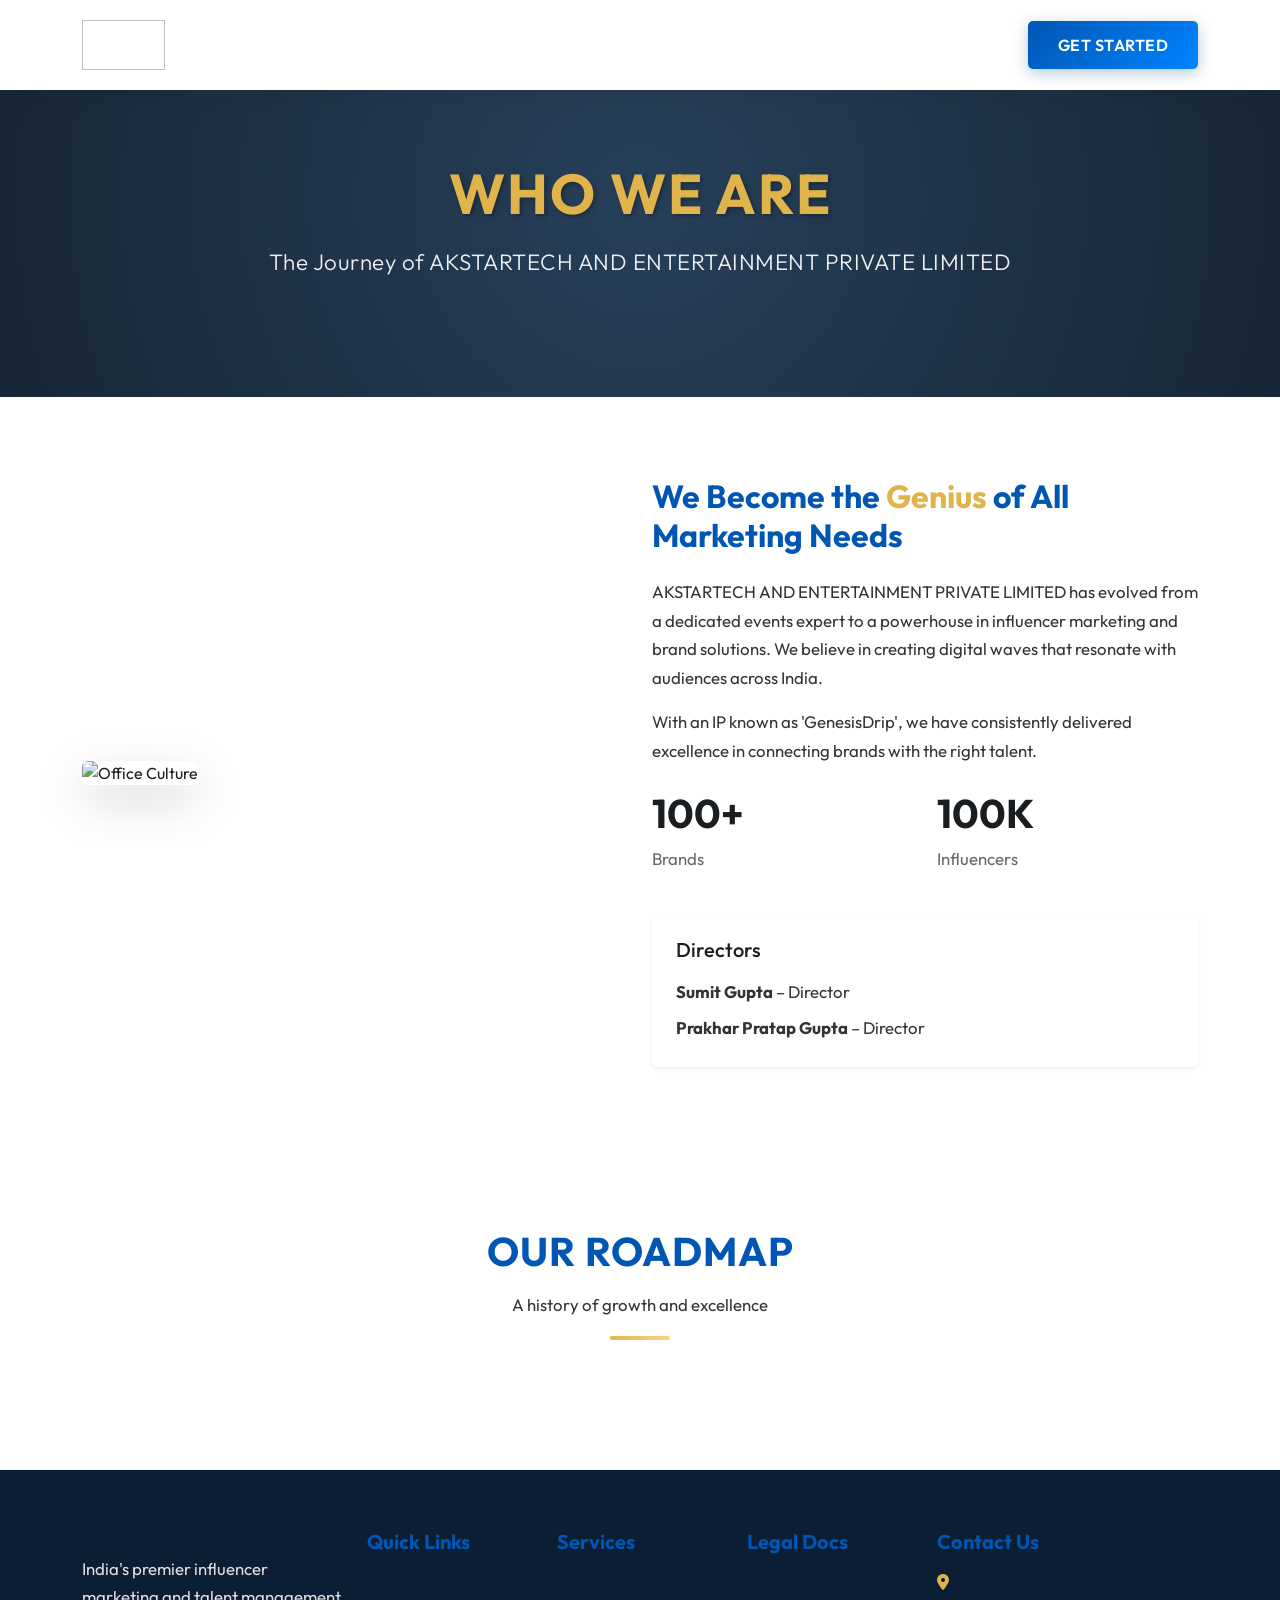
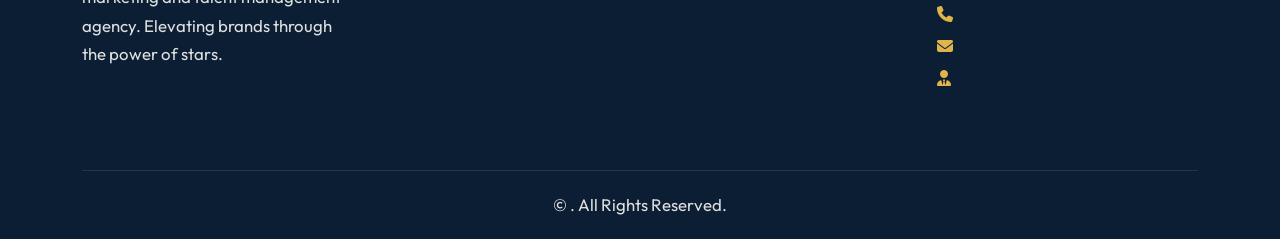
==== about.html @ 83102e73 "first commit" ====
<!DOCTYPE html>
<html lang="en-IN">

<head>
    <!-- SEO Meta -->
    <title>About AKSTARTECH AND ENTERTAINMENT PRIVATE LIMITED | Influencer Marketing & Talent Management</title>
    <meta name="description" content="Learn about AKSTARTECH AND ENTERTAINMENT PRIVATE LIMITED, our experience in influencer marketing, celebrity management, content production, and brand promotion services.">
    <meta name="robots" content="index, follow, max-image-preview:large">
    <meta name="author" content="AKSTARTECH AND ENTERTAINMENT PRIVATE LIMITED">
    <meta name="theme-color" content="#0056b3">

    <!-- Canonical -->
    <link rel="canonical" href="https://akstarentertainment.com/about.html">

    <!-- Open Graph -->
    <meta property="og:title" content="About AKSTARTECH AND ENTERTAINMENT PRIVATE LIMITED | Influencer Marketing & Talent Management">
    <meta property="og:description" content="Learn about AKSTARTECH AND ENTERTAINMENT PRIVATE LIMITED, our experience in influencer marketing, celebrity management, content production, and brand promotion services.">
    <meta property="og:url" content="https://akstarentertainment.com/about.html">
    <meta property="og:image" content="https://akstarentertainment.com/assets/images/logos/company-logo-256.png">
    <meta property="og:type" content="website">
    <meta property="og:site_name" content="AKSTARTECH AND ENTERTAINMENT PRIVATE LIMITED">

    <!-- Twitter -->
    <meta name="twitter:card" content="summary_large_image">
    <meta name="twitter:title" content="About AKSTARTECH AND ENTERTAINMENT PRIVATE LIMITED | Influencer Marketing & Talent Management">
    <meta name="twitter:description" content="Learn about AKSTARTECH AND ENTERTAINMENT PRIVATE LIMITED, our experience in influencer marketing, celebrity management, content production, and brand promotion services.">
    <meta name="twitter:image" content="https://akstarentertainment.com/assets/images/logos/company-logo-256.png">

    <!-- Performance Hints -->
    <link rel="preconnect" href="https://fonts.googleapis.com">
    <link rel="preconnect" href="https://fonts.gstatic.com" crossorigin>
    <link rel="preconnect" href="https://images.unsplash.com">

    <!-- Fonts -->
    <link href="https://fonts.googleapis.com/css2?family=Outfit:wght@300;400;600;700&display=swap" rel="stylesheet">

    <!-- Bootstrap 5 CSS -->
    <link href="https://cdn.jsdelivr.net/npm/bootstrap@5.3.0/dist/css/bootstrap.min.css" rel="stylesheet">

    <!-- Animate.css -->
    <link rel="stylesheet" href="https://cdnjs.cloudflare.com/ajax/libs/animate.css/4.1.1/animate.min.css" />

    <!-- AOS CSS -->
    <link href="https://unpkg.com/aos@2.3.1/dist/aos.css" rel="stylesheet">

    <!-- Custom CSS -->
    <link rel="stylesheet" href="assets/css/style.css">

    <!-- Font Awesome -->
    <link rel="stylesheet" href="https://cdnjs.cloudflare.com/ajax/libs/font-awesome/6.4.0/css/all.min.css">

    <!-- Alpine.js -->
    <script defer src="https://cdn.jsdelivr.net/npm/alpinejs@3.x.x/dist/cdn.min.js"></script>

    <!-- Icons -->
    <link rel="icon" type="image/png" href="assets/images/logos/company-logo-256.png">

    <!-- Structured Data -->
    <script type="application/ld+json">
{
  "@context": "https://schema.org",
  "@type": "Organization",
  "name": "AKSTARTECH AND ENTERTAINMENT PRIVATE LIMITED",
  "url": "https://akstarentertainment.com/",
  "logo": "https://akstarentertainment.com/assets/images/logos/company-logo-256.png",
  "email": "contact@akstarentertainment.com",
  "telephone": "+91 98765 43210",
  "address": {
    "@type": "PostalAddress",
    "addressLocality": "Mumbai",
    "addressRegion": "Maharashtra",
    "addressCountry": "IN"
  }
}
    </script>
</head>

<body data-page="about">

    <!-- Navigation -->
    <div id="site-navbar"></div>

    <!-- Page Header -->
    <header class="page-header text-center">
        <div class="container animate__animated animate__fadeIn">
            <h1 class="display-4 fw-bold text-gold">Who We Are</h1>
            <p class="lead">The Journey of AKSTARTECH AND ENTERTAINMENT PRIVATE LIMITED</p>
        </div>
    </header>

    <!-- Our Story -->
    <section class="section-padding">
        <div class="container">
            <div class="row align-items-center">
                <div class="col-lg-6 mb-5 mb-lg-0" data-aos="fade-right">
                    <img loading="lazy" decoding="async" src="https://images.unsplash.com/photo-1522071820081-009f0129c71c?ixlib=rb-1.2.1&auto=format&fit=crop&w=800&q=80"
                        alt="Office Culture" class="img-fluid rounded shadow-lg">
                </div>
                <div class="col-lg-6" data-aos="fade-left">
                    <h2 class="mb-4">We Become the <span class="text-gold">Genius</span> of All Marketing Needs</h2>
                    <p>AKSTARTECH AND ENTERTAINMENT PRIVATE LIMITED has evolved from a dedicated events expert to a powerhouse in influencer
                        marketing and brand solutions. We believe in creating digital waves that resonate with audiences
                        across India.</p>
                    <p>With an IP known as 'GenesisDrip', we have consistently delivered excellence in connecting brands
                        with the right talent.</p>

                    <div class="row mt-4">
                        <div class="col-6">
                            <h3 class="h1 text-blue fw-bold">100+</h3>
                            <p class="text-muted">Brands</p>
                        </div>
                        <div class="col-6">
                            <h3 class="h1 text-blue fw-bold">100K</h3>
                            <p class="text-muted">Influencers</p>
                        </div>
                    </div>

                    <div class="mt-4 p-4 bg-gray rounded shadow-sm">
                        <h3 class="h5 mb-3">Directors</h3>
                        <p class="mb-2"><strong>Sumit Gupta</strong> &ndash; Director</p>
                        <p class="mb-0"><strong>Prakhar Pratap Gupta</strong> &ndash; Director</p>
                    </div>
                </div>
            </div>
        </div>
    </section>

    <!-- Timeline -->
    <section class="section-padding bg-gray">
        <div class="container">
            <div class="section-title">
                <h2>Our Roadmap</h2>
                <p>A history of growth and excellence</p>
            </div>

            <div class="row">
                <div class="col-lg-10 mx-auto">
                    <div id="about-timeline"></div>
                </div>
            </div>
        </div>
    </section>

    <!-- Footer -->
    <div id="site-footer"></div>

    <!-- Scripts -->
    <script src="https://cdn.jsdelivr.net/npm/bootstrap@5.3.0/dist/js/bootstrap.bundle.min.js"></script>
    <script src="https://unpkg.com/aos@2.3.1/dist/aos.js"></script>
    <script src="assets/js/site-data.js"></script>
    <script src="assets/js/components.js"></script>
    <script src="assets/js/main.js"></script>
</body>

</html>
---- assets/css/style.css ----
/*
 * AKSTARTECH AND ENTERTAINMENT PRIVATE LIMITED - Main Stylesheet
 * Color Scheme: RIL Inspired (Deep Blue, Gold, White)
 */

:root {
  --primary-blue: #0056b3; /* Brighter Royal Blue */
  --secondary-blue: #0084ff; /* Vibrant Electric Blue */
  --accent-gold: #e0b44b; /* Brighter Gold */
  --text-dark: #1a1e21;
  --text-light: #ffffff;
  --bg-light: #ffffff;
  --bg-gray: #f8f9fa;
  --gradient-blue: linear-gradient(135deg, #0056b3 0%, #0084ff 100%);
  --gradient-gold: linear-gradient(135deg, #e0b44b 0%, #fbd883 100%);
  --font-main: 'Outfit', sans-serif;
}

body {
  font-family: var(--font-main);
  color: var(--text-dark);
  background-color: var(--bg-light);
  overflow-x: hidden;
}

/* Typography */
h1, h2, h3, h4, h5, h6 {
  font-weight: 700;
  color: var(--primary-blue);
  margin-bottom: 1rem;
}

p {
  line-height: 1.7;
  color: #333;
  font-size: 1.05rem;
}

a {
  text-decoration: none;
  transition: all 0.3s ease;
}

.text-muted {
  color: #666 !important;
}

/* Utilities */
.text-gold { color: var(--accent-gold) !important; }
.bg-blue { background-color: var(--primary-blue) !important; }
.bg-gold { background-color: var(--accent-gold) !important; }
.bg-gradient-blue { background: var(--gradient-blue); }

.section-padding {
  padding: 80px 0;
}

.section-title {
  text-align: center;
  margin-bottom: 50px;
  position: relative;
}

.section-title h2 {
  font-size: 2.5rem;
  text-transform: uppercase;
  letter-spacing: 1px;
}

.section-title::after {
  content: '';
  display: block;
  width: 60px;
  height: 4px;
  background: var(--gradient-gold);
  margin: 15px auto 0;
  border-radius: 2px;
}

/* Buttons */
.btn-primary {
  background: var(--gradient-blue);
  border: none;
  padding: 12px 30px;
  font-weight: 600;
  text-transform: uppercase;
  letter-spacing: 0.5px;
  border-radius: 5px;
  color: white;
  box-shadow: 0 4px 15px rgba(0, 75, 141, 0.3);
}

.btn-primary:hover {
  transform: translateY(-2px);
  box-shadow: 0 6px 20px rgba(0, 75, 141, 0.4);
  background: var(--primary-blue);
  color: white;
}

.btn-outline-gold {
  border: 2px solid var(--accent-gold);
  color: var(--accent-gold);
  padding: 10px 28px;
  font-weight: 600;
  text-transform: uppercase;
  background: transparent;
  border-radius: 5px;
}

.btn-outline-gold:hover {
  background: var(--accent-gold);
  color: white;
}

/* Navbar */
.navbar {
  background-color: white;
  box-shadow: 0 2px 20px rgba(0,0,0,0.05);
  padding: 15px 0;
  transition: all 0.3s ease;
}

.navbar-brand img {
  height: 50px; /* Adjust based on logo needs */
  width: auto;
}

.nav-link {
  color: var(--primary-blue) !important;
  font-weight: 600;
  padding: 10px 20px !important;
  position: relative;
}

.nav-link::after {
  content: '';
  position: absolute;
  bottom: 0;
  left: 20px;
  width: 0;
  height: 2px;
  background-color: var(--accent-gold);
  transition: width 0.3s ease;
}

.nav-link:hover::after, .nav-link.active::after {
  width: calc(100% - 40px);
}

.navbar-toggler {
  border: none;
  color: var(--primary-blue);
}

/* Footer */
footer {
  background-color: #0b1e33; /* Very dark blue */
  color: white;
  padding: 60px 0 20px;
}

footer h4 {
  color: white;
  margin-bottom: 25px;
}

footer p, footer a {
  color: #e0e0e0;
}

footer a:hover {
  color: var(--accent-gold);
}

.footer-bottom {
  border-top: 1px solid rgba(255,255,255,0.1);
  margin-top: 40px;
  padding-top: 20px;
  text-align: center;
  font-size: 0.9rem;
}

/* Parallax Effect */
.parallax-section {
  background-attachment: fixed !important;
  background-position: center;
  background-repeat: no-repeat;
  background-size: cover;
}

/* Page Header (New Banner Style) */
.page-header {
  background: linear-gradient(rgba(0, 30, 60, 0.85), rgba(0, 30, 60, 0.85)), url('https://images.unsplash.com/photo-1492684223066-81342ee5ff30?ixlib=rb-1.2.1&auto=format&fit=crop&w=1920&q=80');
  background-size: cover;
  background-position: center;
  background-attachment: fixed;
  color: white;
  padding: 160px 0 100px;
  margin-bottom: 0;
  position: relative;
  overflow: hidden;
}

.page-header::before {
  content: '';
  position: absolute;
  top: 0;
  left: 0;
  width: 100%;
  height: 100%;
  background: radial-gradient(circle at center, transparent 0%, rgba(0,0,0,0.4) 100%);
}

.page-header h1 {
  font-size: 3.5rem;
  font-weight: 800;
  text-transform: uppercase;
  letter-spacing: 2px;
  margin-bottom: 1rem;
  text-shadow: 2px 2px 4px rgba(0,0,0,0.3);
}

.page-header .lead {
  font-size: 1.4rem;
  font-weight: 300;
  letter-spacing: 0.5px;
  color: #f0f0f0;
}

/* Talent Cards */
.talent-card {
  border-radius: 20px;
  overflow: hidden;
  position: relative;
  box-shadow: 0 10px 30px rgba(0,0,0,0.1);
  transition: all 0.4s ease;
  height: 400px; /* Fixed height for consistency */
}

.talent-card:hover {
  transform: translateY(-10px);
  box-shadow: 0 15px 40px rgba(0,0,0,0.2);
}

.talent-img {
  width: 100%;
  height: 100%;
  object-fit: cover;
  transition: transform 0.6s ease;
}

.talent-card:hover .talent-img {
  transform: scale(1.1);
}

.talent-info {
  position: absolute;
  bottom: 0;
  left: 0;
  width: 100%;
  background: linear-gradient(to top, rgba(0,0,0,0.9) 0%, rgba(0,0,0,0.5) 60%, transparent 100%);
  padding: 30px 20px;
  color: white;
  transform: translateY(20px);
  transition: transform 0.4s ease;
}

.talent-card:hover .talent-info {
  transform: translateY(0);
}

.talent-info h5 {
  font-size: 1.5rem;
  margin-bottom: 5px;
  color: var(--accent-gold);
}

.talent-info p {
  color: #ddd;
  margin-bottom: 0;
  font-size: 1rem;
}

/* Brand Grid / Marquee */
.brand-item {
  display: flex;
  align-items: center;
  justify-content: center;
  padding: 15px;
  height: 100px;
  background: white;
  border-radius: 10px;
  box-shadow: 0 5px 15px rgba(0,0,0,0.05);
  transition: all 0.3s ease;
  min-width: 200px; /* Ensure fixed width for smooth scroll */
  margin: 0 15px; /* Spacing between items in marquee */
}

.brand-item:hover {
  transform: translateY(-5px);
  box-shadow: 0 8px 25px rgba(0,0,0,0.1);
}

.brand-item img {
  max-height: 80px;
  max-width: 100%;
  width: auto;
  object-fit: contain;
  filter: none; /* Show full color */
  transition: all 0.4s ease;
}

/* Marquee Animation */
.marquee-wrapper {
  overflow: hidden;
  position: relative;
  width: 100%;
  padding: 20px 0;
  mask-image: linear-gradient(to right, transparent, black 10%, black 90%, transparent);
}

.marquee-track {
  display: flex;
  width: max-content;
  animation: scroll 40s linear infinite; /* Adjusted speed for readability */
}

.marquee-track:hover {
  animation-play-state: paused; /* Pause on hover */
}

@keyframes scroll {
  0% { transform: translateX(0); }
  100% { transform: translateX(-50%); } /* Scrolls half the track width (the original set) */
}

/* =========================================
   Masonry Grid for Videos
   ========================================= */
.masonry-grid {
    column-count: 1;
    column-gap: 1.5rem;
}

@media (min-width: 768px) {
    .masonry-grid {
        column-count: 2;
    }
}

@media (min-width: 992px) {
    .masonry-grid {
        column-count: 3;
    }
}

.masonry-item {
    break-inside: avoid;
    margin-bottom: 1.5rem;
    width: 100%;
}


/* =========================================
   Carousel Controls (Modern)
   ========================================= */
.carousel-control-prev,
.carousel-control-next {
    width: 50px;
    height: 50px;
    background-color: var(--primary-blue);
    border-radius: 50%;
    top: 50%;
    transform: translateY(-50%);
    opacity: 0.9;
    transition: all 0.3s ease;
    border: none;
}

.carousel-control-prev:hover,
.carousel-control-next:hover {
    background-color: var(--accent-gold);
    opacity: 1;
    box-shadow: 0 5px 15px rgba(0,0,0,0.2);
}

.carousel-control-prev {
    left: -25px;
}

.carousel-control-next {
    right: -25px;
}

@media (max-width: 992px) {
    .carousel-control-prev { left: 0; }
    .carousel-control-next { right: 0; }
}

.carousel-control-prev-icon,
.carousel-control-next-icon {
    width: 20px;
    height: 20px;
    background-size: 100%, 100%;
}

/* =========================================
   Home Hero Section Revamp
   ========================================= */
.hero-section-home {
    position: relative;
    background: url('https://images.unsplash.com/photo-1557804506-669a67965ba0?ixlib=rb-1.2.1&auto=format&fit=crop&w=1920&q=80') no-repeat center center/cover;
    height: 100vh;
    display: flex;
    align-items: center;
    justify-content: center;
    overflow: hidden;
}

/* Dark Gradient Overlay for Readability */
.hero-overlay {
    position: absolute;
    top: 0;
    left: 0;
    width: 100%;
    height: 100%;
    background: linear-gradient(135deg, rgba(0, 0, 0, 0.85) 0%, rgba(11, 30, 51, 0.7) 100%);
    z-index: 1;
}

.hero-content {
    position: relative;
    z-index: 2;
    text-align: center;
    padding: 0 15px;
}

/* Typography Enhancements */
.hero-title {
    font-size: 4.5rem;
    font-weight: 800;
    margin-bottom: 20px;
    letter-spacing: 2px;
    text-transform: uppercase;
    /* Gradient Text Animation */
    background: linear-gradient(to right, #ffffff, #ffd700, #ffffff); /* White -> Gold -> White */
    background-size: 200% auto;
    color: transparent;
    -webkit-background-clip: text;
    background-clip: text;
    animation: shine 3s linear infinite;
    text-shadow: none; /* Text shadow doesn't work well with gradient text clip usually, or needs simplified shadow */
    filter: drop-shadow(0 4px 15px rgba(0,0,0,0.5)); /* Use filter for shadow on clipped text */
}

@keyframes shine {
    to {
        background-position: 200% center;
    }
}

.hero-subtitle {
    font-size: 1.6rem;
    font-weight: 300;
    color: #e0e0e0; /* Off-white for subtitle */
    margin-bottom: 40px;
    text-shadow: 0 2px 10px rgba(0, 0, 0, 0.5);
    letter-spacing: 0.5px;
}

/* Button Upgrades */
.btn-glow {
    box-shadow: 0 0 20px rgba(0, 86, 179, 0.6);
    transition: all 0.3s ease;
}

.btn-glow:hover {
    box-shadow: 0 0 30px rgba(0, 86, 179, 0.9);
    transform: translateY(-3px);
}

.btn-glass {
    background: rgba(255, 255, 255, 0.1);
    backdrop-filter: blur(10px);
    border: 2px solid rgba(255, 255, 255, 0.2);
    color: white;
    font-weight: 600;
    text-transform: uppercase;
    padding: 12px 30px;
    transition: all 0.3s ease;
}

.btn-glass:hover {
    background: rgba(255, 255, 255, 0.2);
    border-color: white;
    color: white;
    transform: translateY(-3px);
}

@media (max-width: 768px) {
    .hero-title {
        font-size: 2.8rem;
    }
    .hero-subtitle {
        font-size: 1.2rem;
    }
}


/* =========================================
   Modern Portfolio Redesign
   ========================================= */

/* Filter Nav (Modern Pills) */
.nav-pills-modern {
  gap: 15px;
}

.nav-pills-modern .nav-link {
  background: white;
  color: var(--primary-blue);
  border: 1px solid #eee;
  padding: 10px 30px;
  border-radius: 50px;
  font-weight: 600;
  font-size: 0.95rem;
  box-shadow: 0 4px 10px rgba(0,0,0,0.03);
  transition: all 0.4s cubic-bezier(0.175, 0.885, 0.32, 1.275);
}

.nav-pills-modern .nav-link:hover {
  transform: translateY(-3px);
  box-shadow: 0 8px 20px rgba(0,0,0,0.08);
  border-color: var(--accent-gold);
}

.nav-pills-modern .nav-link.active {
  background: var(--gradient-blue);
  color: white !important;
  border-color: transparent;
  box-shadow: 0 8px 25px rgba(0, 86, 179, 0.4);
  transform: translateY(-2px);
}

.nav-pills-modern .nav-link::after {
  display: none; /* Remove default underline from nav-link */
}

/* Portfolio Cards Modern */
.portfolio-card-modern {
  border-radius: 16px;
  overflow: hidden;
  position: relative;
  box-shadow: 0 10px 30px rgba(0,0,0,0.08);
  background: #fff;
  transition: all 0.4s ease;
  cursor: pointer;
  aspect-ratio: 4/3; /* Consistent aspect ratio */
}

.portfolio-card-modern:hover {
  transform: translateY(-10px);
  box-shadow: 0 20px 40px rgba(0,0,0,0.15);
}

.portfolio-card-modern img {
  width: 100%;
  height: 100%;
  object-fit: cover;
  transition: transform 0.8s ease;
}

.portfolio-card-modern:hover img {
  transform: scale(1.15);
}

.portfolio-overlay-modern {
  position: absolute;
  top: 0;
  left: 0;
  width: 100%;
  height: 100%;
  background: linear-gradient(to top, rgba(0, 30, 60, 0.9) 0%, rgba(0, 86, 179, 0.8) 40%, rgba(0, 86, 179, 0.4) 100%);
  opacity: 0;
  display: flex;
  flex-direction: column;
  justify-content: center;
  align-items: center;
  text-align: center;
  transition: all 0.4s ease;
  backdrop-filter: blur(2px);
  padding: 20px;
}

.portfolio-card-modern:hover .portfolio-overlay-modern {
  opacity: 1;
}

.portfolio-overlay-modern h5 {
  color: white;
  font-size: 1.5rem;
  margin-bottom: 5px;
  transform: translateY(20px);
  transition: transform 0.4s 0.1s ease, opacity 0.4s 0.1s ease;
  opacity: 0;
}

.portfolio-overlay-modern p {
  color: var(--accent-gold);
  font-weight: 600;
  font-size: 0.9rem;
  text-transform: uppercase;
  letter-spacing: 1px;
  transform: translateY(20px);
  transition: transform 0.4s 0.2s ease, opacity 0.4s 0.2s ease;
  opacity: 0;
}

.portfolio-card-modern:hover .portfolio-overlay-modern h5,
.portfolio-card-modern:hover .portfolio-overlay-modern p {
  transform: translateY(0);
  opacity: 1;
}

.btn-icon-circle {
  width: 50px;
  height: 50px;
  border-radius: 50%;
  background: white;
  color: var(--primary-blue);
  display: flex;
  align-items: center;
  justify-content: center;
  font-size: 1.2rem;
  margin-top: 15px;
  transform: scale(0);
  transition: transform 0.4s 0.3s cubic-bezier(0.175, 0.885, 0.32, 1.275);
}

.portfolio-card-modern:hover .btn-icon-circle {
  transform: scale(1);
}

.btn-icon-circle:hover {
  background: var(--accent-gold);
  color: white;
}

/* Modern Video Card */
.video-card-modern {
  border-radius: 16px;
  overflow: hidden;
  box-shadow: 0 10px 30px rgba(0,0,0,0.1);
  background: #000;
  position: relative;
  transition: transform 0.3s ease;
}

.video-card-modern:hover {
  transform: scale(1.02);
  box-shadow: 0 20px 50px rgba(0,0,0,0.3);
}

.video-card-modern video {
  display: block;
  width: 100%;
  height: auto;
  border-bottom: 3px solid var(--accent-gold);
}

.video-info {
  position: absolute;
  bottom: 0;
  left: 0;
  width: 100%;
  background: linear-gradient(to top, black 0%, transparent 100%);
  padding: 20px;
  pointer-events: none; /* Let clicks pass through to video controls if needed, but standard controls usually handle this */
}

/* Responsive Grid Adjustments */
@media (max-width: 768px) {
  .portfolio-card-modern {
    aspect-ratio: 16/9;
  }
}

.form-status {
  margin-top: 1rem;
}

.hp-field {
  position: absolute !important;
  left: -9999px !important;
  width: 1px;
  height: 1px;
  overflow: hidden;
}
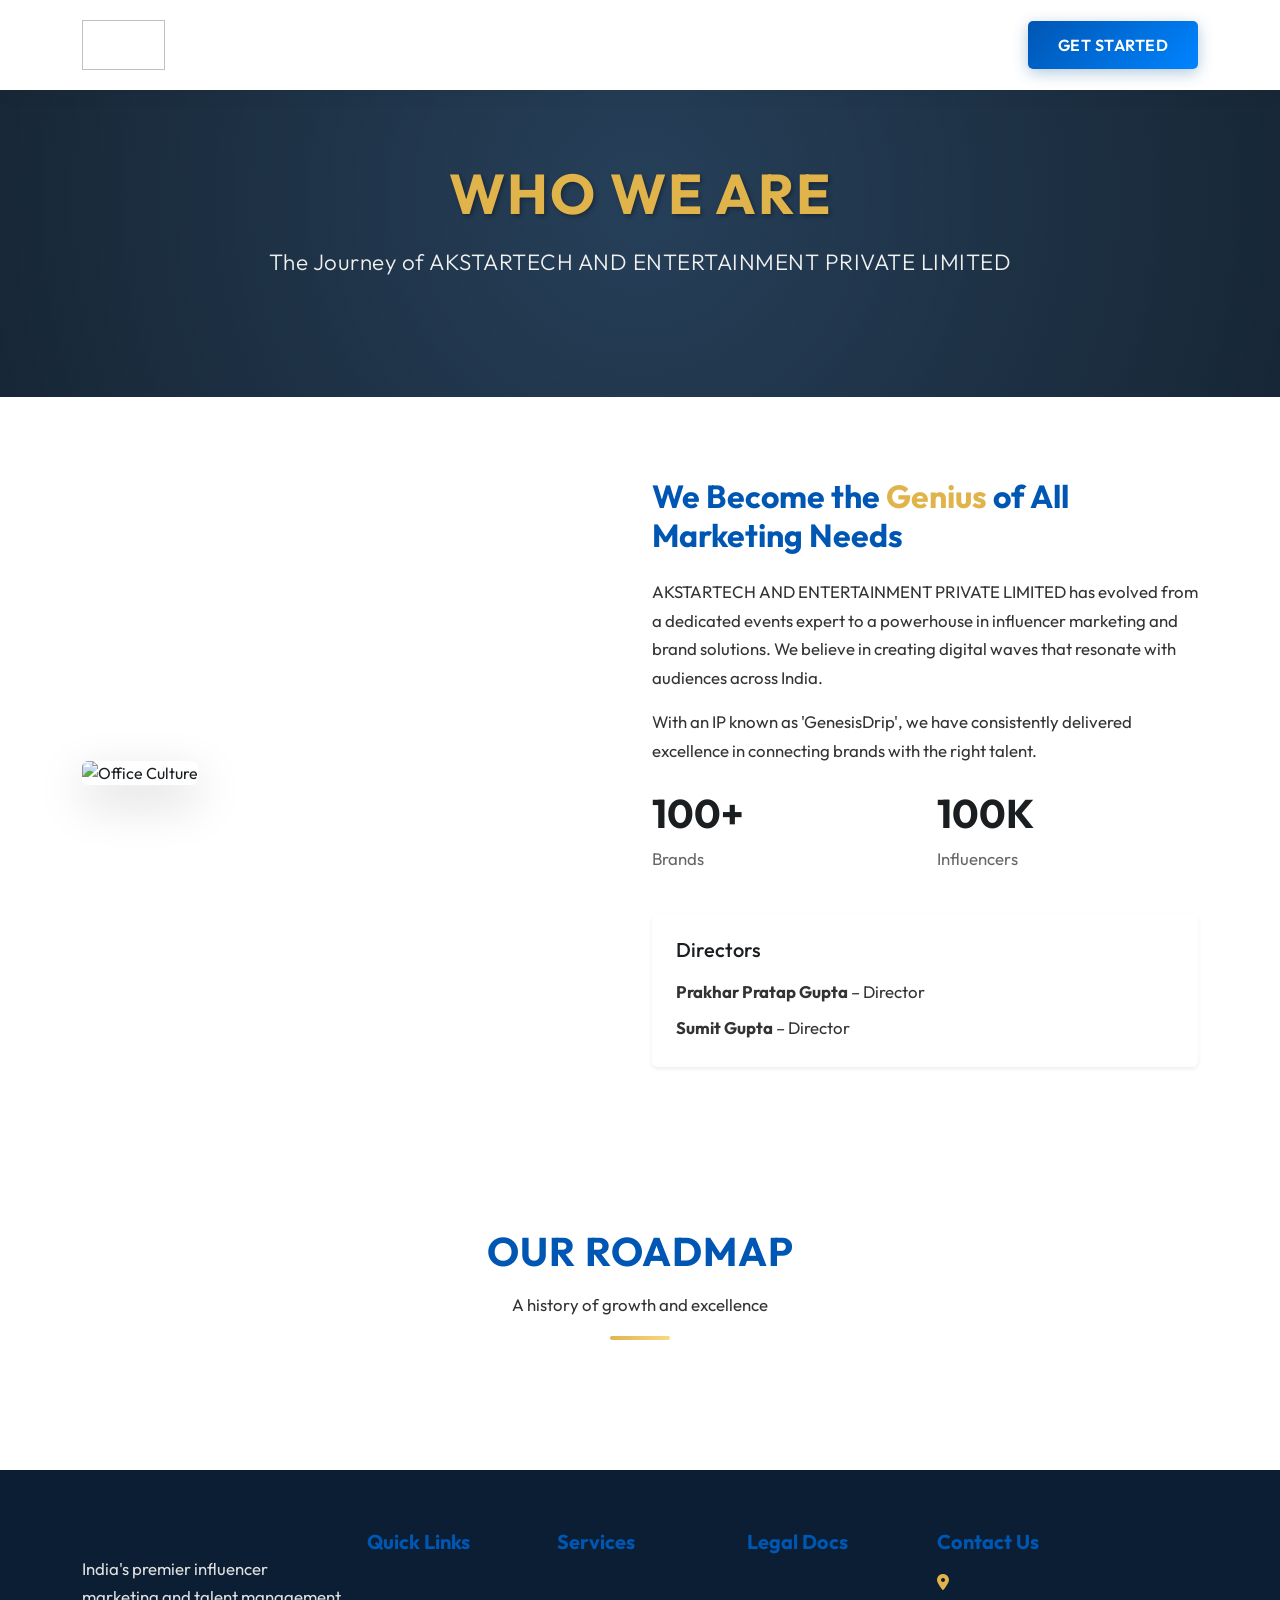
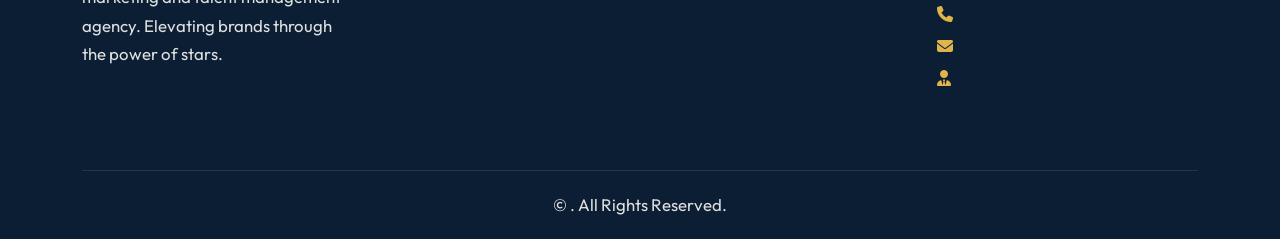
==== commit c4bdf903: "update ui" ====
--- a/about.html
+++ b/about.html
@@ -63,8 +63,8 @@
   "name": "AKSTARTECH AND ENTERTAINMENT PRIVATE LIMITED",
   "url": "https://akstarentertainment.com/",
   "logo": "https://akstarentertainment.com/assets/images/logos/company-logo-256.png",
-  "email": "contact@akstarentertainment.com",
-  "telephone": "+91 98765 43210",
+  "email": "marketing@akstartechandentertainment.com",
+  "telephone": "+91 9140178355",
   "address": {
     "@type": "PostalAddress",
     "addressLocality": "Mumbai",
@@ -117,8 +117,8 @@
 
                     <div class="mt-4 p-4 bg-gray rounded shadow-sm">
                         <h3 class="h5 mb-3">Directors</h3>
-                        <p class="mb-2"><strong>Sumit Gupta</strong> &ndash; Director</p>
-                        <p class="mb-0"><strong>Prakhar Pratap Gupta</strong> &ndash; Director</p>
+                        <p class="mb-2"><strong>Prakhar Pratap Gupta</strong> &ndash; Director</p>
+                        <p class="mb-0"><strong>Sumit Gupta</strong> &ndash; Director</p>
                     </div>
                 </div>
             </div>
--- a/assets/css/style.css
+++ b/assets/css/style.css
@@ -409,66 +409,236 @@
    ========================================= */
 .hero-section-home {
     position: relative;
-    background: url('https://images.unsplash.com/photo-1557804506-669a67965ba0?ixlib=rb-1.2.1&auto=format&fit=crop&w=1920&q=80') no-repeat center center/cover;
-    height: 100vh;
+    min-height: 100vh;
+    padding: 140px 0 96px;
+    background:
+      linear-gradient(120deg, rgba(6, 18, 40, 0.90), rgba(0, 86, 179, 0.28) 55%, rgba(224, 180, 75, 0.12)),
+      url('https://images.unsplash.com/photo-1557804506-669a67965ba0?ixlib=rb-1.2.1&auto=format&fit=crop&w=1920&q=80') no-repeat center center/cover;
     display: flex;
     align-items: center;
-    justify-content: center;
     overflow: hidden;
 }
 
-/* Dark Gradient Overlay for Readability */
 .hero-overlay {
     position: absolute;
-    top: 0;
-    left: 0;
-    width: 100%;
-    height: 100%;
-    background: linear-gradient(135deg, rgba(0, 0, 0, 0.85) 0%, rgba(11, 30, 51, 0.7) 100%);
+    inset: 0;
+    background:
+      radial-gradient(circle at top left, rgba(0, 132, 255, 0.18), transparent 28%),
+      linear-gradient(180deg, rgba(4, 13, 29, 0.22) 0%, rgba(4, 13, 29, 0.62) 100%);
     z-index: 1;
+}
+
+.hero-orb {
+    position: absolute;
+    border-radius: 50%;
+    filter: blur(30px);
+    opacity: 0.35;
+    z-index: 1;
+}
+
+.hero-orb-one {
+    width: 260px;
+    height: 260px;
+    top: 12%;
+    left: 6%;
+    background: rgba(0, 132, 255, 0.30);
+}
+
+.hero-orb-two {
+    width: 230px;
+    height: 230px;
+    right: 8%;
+    bottom: 10%;
+    background: rgba(224, 180, 75, 0.26);
 }
 
 .hero-content {
     position: relative;
     z-index: 2;
-    text-align: center;
     padding: 0 15px;
 }
 
-/* Typography Enhancements */
+.hero-layout {
+    min-height: 72vh;
+}
+
+.hero-copy {
+    max-width: 720px;
+}
+
+.hero-kicker {
+    display: inline-flex;
+    align-items: center;
+    justify-content: center;
+    padding: 10px 18px;
+    margin-bottom: 18px;
+    border-radius: 999px;
+    background: rgba(255, 255, 255, 0.10);
+    border: 1px solid rgba(255, 255, 255, 0.14);
+    color: #f7f9ff;
+    font-size: 0.78rem;
+    font-weight: 700;
+    letter-spacing: 0.12em;
+    text-transform: uppercase;
+}
+
+.hero-brand {
+    margin-bottom: 14px;
+    color: rgba(255,255,255,0.72);
+    font-size: 0.98rem;
+    letter-spacing: 0.18em;
+    text-transform: uppercase;
+}
+
 .hero-title {
-    font-size: 4.5rem;
+    font-size: clamp(3rem, 7vw, 6rem);
     font-weight: 800;
+    line-height: 0.95;
     margin-bottom: 20px;
-    letter-spacing: 2px;
+    letter-spacing: -0.03em;
+    text-transform: none;
+    color: #ffffff;
+    text-shadow: 0 12px 30px rgba(0,0,0,0.30);
+}
+
+.hero-subtitle {
+    max-width: 620px;
+    font-size: clamp(1.15rem, 2.1vw, 1.5rem);
+    font-weight: 500;
+    color: rgba(255, 255, 255, 0.88);
+    margin-bottom: 28px;
+    line-height: 1.7;
+}
+
+.hero-actions {
+    display: flex;
+    align-items: center;
+    gap: 16px;
+    flex-wrap: wrap;
+    margin-bottom: 30px;
+}
+
+.hero-trust-row {
+    display: flex;
+    gap: 16px;
+    flex-wrap: wrap;
+}
+
+.hero-trust-item {
+    min-width: 170px;
+    padding: 16px 18px;
+    border-radius: 20px;
+    background: rgba(255, 255, 255, 0.08);
+    border: 1px solid rgba(255, 255, 255, 0.12);
+    backdrop-filter: blur(8px);
+}
+
+.hero-trust-item strong {
+    display: block;
+    color: #ffffff;
+    font-size: 1.5rem;
+    font-weight: 800;
+    margin-bottom: 4px;
+}
+
+.hero-trust-item span {
+    color: rgba(255, 255, 255, 0.76);
+    font-size: 0.92rem;
+}
+
+.hero-stage {
+    position: relative;
+    display: flex;
+    flex-direction: column;
+    gap: 18px;
+}
+
+.hero-stage-card {
+    border-radius: 28px;
+    padding: 28px;
+    box-shadow: 0 24px 60px rgba(3, 10, 23, 0.30);
+}
+
+.hero-stage-card-primary {
+    background: linear-gradient(180deg, rgba(255,255,255,0.95), rgba(246,249,255,0.92));
+    color: var(--text-dark);
+}
+
+.hero-stage-card-primary h3 {
+    font-size: 2rem;
+    line-height: 1.15;
+    margin-bottom: 12px;
+}
+
+.hero-stage-card-primary p {
+    margin-bottom: 0;
+    color: #4f5a6b;
+}
+
+.hero-stage-card-secondary {
+    display: flex;
+    align-items: center;
+    justify-content: space-between;
+    gap: 20px;
+    background: linear-gradient(135deg, rgba(0, 86, 179, 0.90), rgba(11, 30, 51, 0.92));
+    color: #ffffff;
+    border: 1px solid rgba(255,255,255,0.10);
+}
+
+.hero-stage-card-secondary h4 {
+    color: #ffffff;
+    margin-bottom: 0;
+    font-size: 1.35rem;
+}
+
+.hero-stage-card-secondary strong {
+    color: var(--accent-gold);
+    font-size: 2.2rem;
+    font-weight: 800;
+}
+
+.hero-card-tag {
+    display: inline-flex;
+    margin-bottom: 14px;
+    padding: 8px 14px;
+    border-radius: 999px;
+    background: rgba(224, 180, 75, 0.14);
+    color: var(--accent-gold);
+    font-size: 0.76rem;
+    font-weight: 700;
     text-transform: uppercase;
-    /* Gradient Text Animation */
-    background: linear-gradient(to right, #ffffff, #ffd700, #ffffff); /* White -> Gold -> White */
-    background-size: 200% auto;
-    color: transparent;
-    -webkit-background-clip: text;
-    background-clip: text;
-    animation: shine 3s linear infinite;
-    text-shadow: none; /* Text shadow doesn't work well with gradient text clip usually, or needs simplified shadow */
-    filter: drop-shadow(0 4px 15px rgba(0,0,0,0.5)); /* Use filter for shadow on clipped text */
-}
-
-@keyframes shine {
-    to {
-        background-position: 200% center;
-    }
-}
-
-.hero-subtitle {
-    font-size: 1.6rem;
-    font-weight: 300;
-    color: #e0e0e0; /* Off-white for subtitle */
-    margin-bottom: 40px;
-    text-shadow: 0 2px 10px rgba(0, 0, 0, 0.5);
-    letter-spacing: 0.5px;
-}
-
-/* Button Upgrades */
+    letter-spacing: 0.12em;
+}
+
+.hero-stage-foot {
+    display: grid;
+    grid-template-columns: repeat(2, minmax(0, 1fr));
+    gap: 16px;
+}
+
+.hero-stage-metric {
+    padding: 18px 20px;
+    border-radius: 22px;
+    background: rgba(255, 255, 255, 0.08);
+    border: 1px solid rgba(255,255,255,0.12);
+    backdrop-filter: blur(10px);
+}
+
+.hero-stage-metric span {
+    display: block;
+    color: rgba(255,255,255,0.74);
+    font-size: 0.85rem;
+    margin-bottom: 6px;
+    text-transform: uppercase;
+    letter-spacing: 0.08em;
+}
+
+.hero-stage-metric strong {
+    color: #ffffff;
+    font-size: 1.1rem;
+    font-weight: 700;
+}
+
 .btn-glow {
     box-shadow: 0 0 20px rgba(0, 86, 179, 0.6);
     transition: all 0.3s ease;
@@ -480,7 +650,7 @@
 }
 
 .btn-glass {
-    background: rgba(255, 255, 255, 0.1);
+    background: rgba(255, 255, 255, 0.10);
     backdrop-filter: blur(10px);
     border: 2px solid rgba(255, 255, 255, 0.2);
     color: white;
@@ -491,18 +661,79 @@
 }
 
 .btn-glass:hover {
-    background: rgba(255, 255, 255, 0.2);
+    background: rgba(255, 255, 255, 0.20);
     border-color: white;
     color: white;
     transform: translateY(-3px);
 }
 
+@media (max-width: 991px) {
+    .hero-layout {
+        min-height: auto;
+    }
+
+    .hero-copy {
+        text-align: center;
+        margin: 0 auto;
+    }
+
+    .hero-actions,
+    .hero-trust-row {
+        justify-content: center;
+    }
+
+    .hero-stage {
+        max-width: 640px;
+        margin: 0 auto;
+    }
+}
+
 @media (max-width: 768px) {
+    .hero-section-home {
+        padding: 126px 0 72px;
+        min-height: auto;
+    }
+
     .hero-title {
-        font-size: 2.8rem;
-    }
+        font-size: clamp(2.5rem, 12vw, 3.8rem);
+        line-height: 1.02;
+    }
+
+    .hero-brand {
+        font-size: 0.82rem;
+        letter-spacing: 0.12em;
+    }
+
     .hero-subtitle {
-        font-size: 1.2rem;
+        font-size: 1.04rem;
+        margin-bottom: 24px;
+    }
+
+    .hero-actions .btn {
+        width: 100%;
+    }
+
+    .hero-trust-item,
+    .hero-stage-metric {
+        width: 100%;
+    }
+
+    .hero-stage-card {
+        padding: 22px;
+        border-radius: 22px;
+    }
+
+    .hero-stage-card-primary h3 {
+        font-size: 1.55rem;
+    }
+
+    .hero-stage-card-secondary {
+        flex-direction: column;
+        align-items: flex-start;
+    }
+
+    .hero-stage-foot {
+        grid-template-columns: 1fr;
     }
 }
 
@@ -696,3 +927,181 @@
   height: 1px;
   overflow: hidden;
 }
+
+.section-title-modern {
+  max-width: 760px;
+  margin-left: auto;
+  margin-right: auto;
+}
+
+.section-kicker {
+  display: inline-flex;
+  align-items: center;
+  justify-content: center;
+  padding: 8px 16px;
+  margin-bottom: 16px;
+  border-radius: 999px;
+  background: rgba(0, 86, 179, 0.08);
+  color: var(--primary-blue);
+  font-size: 0.82rem;
+  font-weight: 700;
+  text-transform: uppercase;
+  letter-spacing: 0.12em;
+}
+
+.section-title-modern h2 {
+  font-size: clamp(2rem, 4vw, 3rem);
+  letter-spacing: 0.02em;
+  margin-bottom: 0.85rem;
+}
+
+.section-title-modern p {
+  max-width: 700px;
+  margin: 0 auto;
+  color: #5a6475;
+}
+
+.section-title.section-title-modern::after {
+  width: 82px;
+  height: 5px;
+  margin-top: 18px;
+}
+
+.brand-showcase-section {
+  position: relative;
+  background:
+    radial-gradient(circle at top center, rgba(0, 132, 255, 0.08), transparent 35%),
+    linear-gradient(180deg, #ffffff 0%, #f8fbff 100%);
+}
+
+.brand-showcase-grid {
+  margin-top: 10px;
+}
+
+.brand-showcase-card {
+  background: linear-gradient(180deg, #ffffff 0%, #fbfcff 100%);
+  border: 1px solid rgba(0, 86, 179, 0.08);
+  border-radius: 22px;
+  padding: 18px;
+  box-shadow: 0 15px 40px rgba(11, 30, 51, 0.08);
+  transition: transform 0.35s ease, box-shadow 0.35s ease, border-color 0.35s ease;
+  height: 100%;
+}
+
+.brand-showcase-card:hover {
+  transform: translateY(-6px);
+  box-shadow: 0 22px 50px rgba(11, 30, 51, 0.14);
+  border-color: rgba(224, 180, 75, 0.45);
+}
+
+.brand-showcase-card .brand-item {
+  min-width: auto;
+  height: 130px;
+}
+
+.team-card-modern {
+  background: linear-gradient(180deg, #ffffff 0%, #f8fbff 100%);
+  border: 1px solid rgba(0, 86, 179, 0.08);
+  border-radius: 24px;
+  overflow: hidden;
+  box-shadow: 0 18px 45px rgba(11, 30, 51, 0.10);
+  transition: transform 0.35s ease, box-shadow 0.35s ease;
+}
+
+.team-card-modern:hover {
+  transform: translateY(-8px);
+  box-shadow: 0 26px 60px rgba(11, 30, 51, 0.16);
+}
+
+.team-card-image-wrap {
+  position: relative;
+  overflow: hidden;
+  background: linear-gradient(135deg, rgba(0, 86, 179, 0.10), rgba(224, 180, 75, 0.14));
+}
+
+.team-card-image {
+  width: 100%;
+  height: 360px;
+  object-fit: cover;
+  object-position: center top;
+  display: block;
+}
+
+.team-card-content {
+  padding: 24px;
+}
+
+.team-card-badge {
+  display: inline-flex;
+  align-items: center;
+  gap: 6px;
+  padding: 8px 14px;
+  margin-bottom: 14px;
+  border-radius: 999px;
+  background: rgba(0, 86, 179, 0.08);
+  color: var(--primary-blue);
+  font-size: 0.85rem;
+  font-weight: 700;
+  text-transform: uppercase;
+  letter-spacing: 0.08em;
+}
+
+.testimonial-card-modern {
+  background: linear-gradient(180deg, #ffffff 0%, #f8fbff 100%);
+  border: 1px solid rgba(0, 86, 179, 0.08);
+  border-radius: 24px;
+  padding: 30px;
+  box-shadow: 0 16px 40px rgba(11, 30, 51, 0.10);
+  display: flex;
+  flex-direction: column;
+  height: 100%;
+  transition: transform 0.35s ease, box-shadow 0.35s ease;
+}
+
+.testimonial-card-modern:hover {
+  transform: translateY(-8px);
+  box-shadow: 0 24px 60px rgba(11, 30, 51, 0.16);
+}
+
+.testimonial-quote-icon {
+  width: 56px;
+  height: 56px;
+  border-radius: 50%;
+  display: inline-flex;
+  align-items: center;
+  justify-content: center;
+  margin-bottom: 20px;
+  background: var(--gradient-gold);
+  color: white;
+  font-size: 1.2rem;
+  box-shadow: 0 10px 24px rgba(224, 180, 75, 0.35);
+}
+
+.testimonial-copy {
+  font-size: 1.05rem;
+  line-height: 1.8;
+  color: #2f3441;
+  margin-bottom: 24px;
+}
+
+.testimonial-company {
+  display: inline-block;
+  color: var(--primary-blue);
+  font-weight: 700;
+  letter-spacing: 0.04em;
+  text-transform: uppercase;
+}
+
+@media (max-width: 768px) {
+  .brand-showcase-card .brand-item {
+    height: 110px;
+  }
+
+  .team-card-image {
+    height: 300px;
+  }
+
+  .testimonial-card-modern {
+    padding: 24px;
+  }
+}
